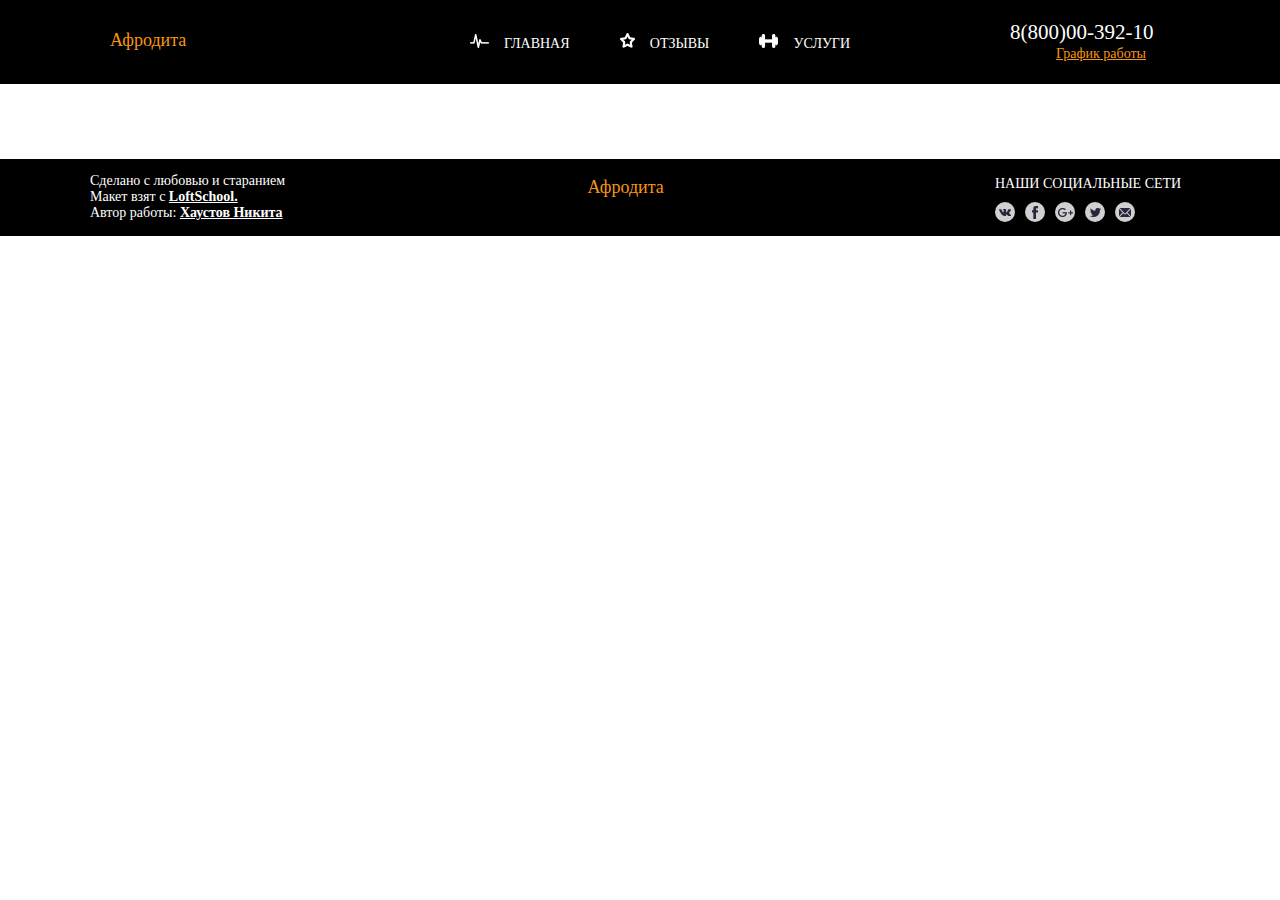
==== Afrodita/comments.html @ 2ce80c82 "fix" ====
<!DOCTYPE html>
<html lang="ru">
<head>
    <meta charset="UTF-8">
    <link href="https://fonts.googleapis.com/css2?family=Roboto:ital,wght@0,300;0,700;1,400&display=swap" rel="stylesheet">

    <link href="/Afrodita/css/normalize.css" rel="stylesheet">
    <link href="/Afrodita/css/style.css" rel="stylesheet">
    <title>Afrodita Fitness Club</title>
    
</head>
<body>
    <header class="main-header">
        
        <div class="main-nav-wrapper">
        <div class="container">
            <div class="logotype">
            <p class="logo-text">Афродита</p>
            </div>
        <nav class="main-navigation">
            
            <ul class="site-navigation">
                <li>
                  <a href="index.html"><svg xmlns="http://www.w3.org/2000/svg" xmlns:xlink="http://www.w3.org/1999/xlink" width="19" height="14" viewBox="0 0 19 14">
                    <image id="main_icon" width="19" height="14" xlink:href="[data-uri]"/>
                  </svg><span>Главная</span></a></li>
                <li>
                     <a href="comments.html"><svg xmlns="http://www.w3.org/2000/svg" xmlns:xlink="http://www.w3.org/1999/xlink" width="15" height="15" viewBox="0 0 15 15">
                        <image id="feed_icon" width="15" height="15" xlink:href="[data-uri]"/>
                        </svg><span>Отзывы</span></a></li>
                <li><a href="services.html"><svg xmlns="http://www.w3.org/2000/svg" xmlns:xlink="http://www.w3.org/1999/xlink" width="19" height="14" viewBox="0 0 19 14">
                    <image id="service_icon" width="19" height="14" xlink:href="[data-uri]"/>
                  </svg><span>Услуги</span></a></li>
            </ul>
        </nav>
        <div class="contacts">
            <p>8(800)00-392-10</p>
            <a href="#">График работы</a>
        </div>
        </div>
        </div>  
    </header>
    


    <main>
      
    </maim>



    <footer class="main-footer">
        <div class="main-footer-wrapper">
        <div class="container">
        <div class="footer-contacts">
        <p>
            Сделано с любовью и старанием<br>
            Макет взят с <a href="https://loftschool.com/">LoftSchool.</a><br>
            Автор работы: <a href="https://www.instagram.com/knockylone/">Хаустов Никита</a>    
        </p>
        </div>
        <div class="footer-logo"><p>Афродита</p></div>
        <div class="footer-social">
        <p>Наши социальные сети</p>
        <ul>
            <li>
                <a class="social-button" href="#"><span class="visually-hidden">Вконтакте</span>
                    <svg xmlns="http://www.w3.org/2000/svg" xmlns:xlink="http://www.w3.org/1999/xlink" width="12" height="7" viewBox="0 0 12 7">
                        <image id="vk" width="12" height="7" xlink:href="[data-uri]"/>
                      </svg>
                      </a>
            </li>
            <li>
                <a class="social-button" href="#"><span class="visually-hidden">Google+</span>
                    <svg xmlns="http://www.w3.org/2000/svg" xmlns:xlink="http://www.w3.org/1999/xlink" width="6" height="13" viewBox="0 0 6 13">
                        <image id="fb" width="6" height="13" xlink:href="[data-uri]"/>
                      </svg>
                      </a>
            </li>
            <li>
                <a class="social-button" href="#"><span class="visually-hidden">Твитер</span>
                    <svg xmlns="http://www.w3.org/2000/svg" xmlns:xlink="http://www.w3.org/1999/xlink" width="15" height="9" viewBox="0 0 15 9">
                        <image id="google" width="15" height="9" xlink:href="[data-uri]"/>
                      </svg>
                      
                      </a>
            </li>
            <li>
                <a class="social-button" href="#"><span class="visually-hidden">Твитер</span>
                    <svg xmlns="http://www.w3.org/2000/svg" xmlns:xlink="http://www.w3.org/1999/xlink" width="11" height="9" viewBox="0 0 11 9">
                        <image id="twitter" width="11" height="9" xlink:href="[data-uri]"/>
                      </svg>
                      </a>
            </li>
            <li>
                <a class="social-button" href="#"><span class="visually-hidden">Почта</span>
                    <svg xmlns="http://www.w3.org/2000/svg" xmlns:xlink="http://www.w3.org/1999/xlink" width="12" height="9" viewBox="0 0 12 9">
                        <image id="mail" width="12" height="9" xlink:href="[data-uri]"/>
                      </svg>
                      </a>
            </li>
        </ul>
        </div>
        </div>
        </div>
    </footer>
</body>
</html>
---- Afrodita/css/style.css ----
@font-face {
    font-family: 'gora_free';
    src: url('/Afrodita/fonts/gora-free-webfont.woff2') format('woff2'),
         url('/Afrodita/fonts/gora-free-webfont.woff') format('woff');
    font-weight: normal;
    font-style: normal;
    font-display: optional;
}

@font-face {
    font-family: 'open_sansbold';
    src: url('/Afrodita/fonts/opensans-bold-webfont.woff2') format('woff2'),
         url('/Afrodita/fonts/opensans-bold-webfont.woff') format('woff');
    font-weight: bold;
    font-style: normal;
    font-display: optional;
}

@font-face {
    font-family: 'open_sanslight';
    src: url('/Afrodita/fonts/opensans-light-webfont.woff2') format('woff2'),
         url('/Afrodita/fonts/opensans-light-webfont.woff') format('woff');
    font-weight: 300;
    font-style: normal;
    font-display: optional;
}

@font-face {
    font-family: 'open_sanslight_italic';
    src: url('/Afrodita/fonts/opensans-lightitalic-webfont.woff2') format('woff2'),
         url('/Afrodita/fonts/opensans-lightitalic-webfont.woff') format('woff');
    font-weight: 300;
    font-style: italic;
    font-display: optional;
}

body {
    margin: 0;
    padding: 0;

    font-family: 'Roboto', sans-serif;
    -webkit-font-smoothing: antialiased;
    -moz-osx-font-smoothing: grayscale;
}

.visually-hidden:not(:focus):not(:active) {
    position: absolute;
  
    width: 1px;
    height: 1px;
    margin: -1px;
    border: 0;
    padding: 0;
  
    white-space: nowrap;
  
    clip-path: inset(100%);
    clip: rect(0, 0, 0, 0);
    overflow: hidden;
  }


/* Header */

.main-header {
    margin-bottom: 75px;
    background-color: #000000;
}

.logotype {
    width: 200px;
    margin-bottom: 30px;
    margin-top: 30px;
    margin-left: 20px;
}

.logo-text {
    font-family: 'gora_free';
    color: #f89513;
    font-size: 18px;
    margin: 0;
    padding: 0;
}

a {
    text-decoration: none;
    color: #ffffff; 
}

.main-navigation {
    font-family: 'open_sansbold';
    font-size: 14px;
    line-height: 20px; 
    text-transform: uppercase;
    width: 380px;
    margin-top: 33px;
    margin-bottom: 30px;
}

.site-navigation {
    display: flex;
    justify-content: space-between;
    align-items: center;
    list-style: none;
    
    margin: 0;
    padding: 0;
}   

.site-navigation span {
    margin-left: 15px;
}

.site-navigation a:hover,
.site-navigation a:focus {
    color: #f89513;
}

.site-navigation svg:focus,
.site-navigation svg:hover {
    fill: #f89513;
}

.contacts {
    width: 160px;
    margin-top: 20px;
    margin-right: 20px;
}

.contacts p {
    font-family: 'open_sansbold';
    font-size: 21px;
    color: #ffffff;

    margin: 0;
    padding: 0;
}

.contacts a {
    font-family: 'open_sansbold';
    text-decoration: underline;
    color: #f89513;
    font-size: 14px;
    margin-left: 46px;
}

.main-nav-wrapper {
    width: 100%;
    margin-bottom: 20px;
}

.container {
    width: 1100px;
    margin: 0 auto;
    padding: 0 10px;
}

.main-nav-wrapper .container {
    display: flex;
    justify-content: space-between;
}

/* .main-header-nav {
    display: flex;
    flex-direction: column;
} */

.fig {
    display: block;
    margin: 0 auto;
    margin-bottom: 60px;
}

/* Features */
.black-bg {
    background-color: #000000;
} 

.black-bg h2 {
    color: #ffffff;
    text-align: center;
    font-family: 'open_sansbold';
    font-size: 49px;
    text-transform: uppercase;
    padding-top: 64px;
    padding-bottom: 64px;
    margin: 0;
    letter-spacing: 2.6px;
}

.features-list {
    margin: 0;
    padding: 0;
    width: 350px;
}

.feature-list-wrapper {
    display: flex;
    justify-content: space-between;


    text-align: center;
    color: #ffffff;
    list-style: none;
    padding-bottom: 84px;
}

.features-circle {
    width: 70px;
    height: 70px;

    background-color: #f89513;
    border-radius: 50%;
    margin: 0 auto;
}


.features-circle__unique {
    background-image: url(/Afrodita/img/flower.png);
    background-position: center;
    background-repeat: no-repeat;
}

.features-circle__vip {
    background-image: url(/Afrodita/img/mark-as-favorite-star.png);
    background-position: center;
    background-repeat: no-repeat;
}

.features-circle__trainer {
    background-image: url(/Afrodita/img/painter-palette.png);
    background-position: center;
    background-repeat: no-repeat;
}

.feature-list__header {
    margin-top: 40px;
    font-weight: 900;
    font-size: 10.78px;
    letter-spacing: 3px;
    margin-left: 6px;
    text-transform: uppercase;
}

.feature-list-desc {
    font-family: 'open_sanslight';
    margin-top: 20px;
    font-size: 18px;
    letter-spacing: 1px;
    line-height: 1.8;
}

.feature-item {
    font-family: 'open_sanslight';
    font-size: 16px;
    line-height: 2.2;
    letter-spacing: 1.3px;
    text-align: left; 
}



/* Блок новости */

.index-columns {
    display: flex;
    justify-content: space-between;
}

.news h2 {
    text-align: center;
    font-family: 'open_sansbold';
    font-size: 49px;
    text-transform: uppercase;
    letter-spacing: 2.6px;
}

.last-news {
    width: 900px;
    padding: 0;
    margin: 0;
}

.last-news__list {
    padding: 0;
    margin: 0;
}

.last-news__item {
    list-style: none;
    border-bottom: 1px solid #f5f5f5;
    margin-bottom: 35px;
}

.last-news__item:last-child {
    border-bottom: none;
}

.news-block__img {
    padding-left: 20px;
    display: inline-block;
    margin-bottom: 15px;
}



.news-block__text {
    display: inline-block;
    width: 680px;
    margin: 0;
    margin-left: 20px;
    vertical-align: bottom;
    margin-bottom: 19px;
}

.news-block__text p {
    font-size: 18px;
}

.news-block__heading {
    font-family: Roboto;
    font-weight: bold;

    margin: 0;
    padding: 0;
    margin-top: 10px;
}

time {
    font-size: 14px;
}

.top-news {
    width: 160px;
}

.top-news h3 {
    text-transform: uppercase;
    margin: 0;
}

.top-news p {
    text-transform: uppercase;
    color: #656464;
    font-weight: bold;
    font-weight: 700;
    letter-spacing: 2px;
    margin-bottom: 24px;
    margin-top:10px;
}

.top-news img {
    margin-bottom: 20px;
}


.pagination-list {
    display: flex;
    align-items: center;
    justify-content: center;
    margin: 0 auto;
    padding: 0;
    list-style: none;
}

.pagination-item_list {
    color: #6f6e6e;
    margin-right: 20px;
}

.pagination-item a {
    font-family: Roboto;
    font-size: 14px;
    font-weight: 700;
    color: #000000;
    margin-left: 18px;
}

.pagination-item-current {
    width: 25px;
    height: 25px;

    line-height: 25px;
    vertical-align: middle;
    text-align: center;
    margin-left: 20px;

    border-radius: 5px;
    background-color: #27273e;
}

.pagination-item a:hover,
.pagination-item a:focus {
    color: #f9ad5f;
}

.pagination-item-current:hover,
.pagination-item-current:focus {
    background-color: #000000;
    color: #f9ad5f;
}

.pagination-item:nth-child(9) {
    margin-right: 20px;
}


/* Footer */

.main-footer {
    margin-top: 65px;
    background-color:#000000;
}

.main-footer-wrapper {
    width: 100%;
    background-color: black;
}

.main-footer .container {
    display: flex;
    justify-content: space-between;
}

.footer-contacts {
    width: 290px;
    margin: 0;  
    color: #ffffff 
}

.footer-contacts a {
    font-weight: bold;
    text-decoration: underline;
}

.footer-contacts a:hover,
.footer-contacts a:focus {
    color: #f89513;
}

.footer-contacts p {
    font-family: 'open_sanslight';
    font-size: 14px;
}

.footer-logo {
    width: 200px;
    font-family: 'gora_free';
    color: #f89513;
    font-size: 18px;
    margin: 0;  
}

.footer-social {
    width: 195px;
    margin: 0;
    color: #ffffff;
}

.footer-social p {
    font-family: 'open_sansbold';
    font-size: 14px;
    text-transform: uppercase;
   
    margin-top: 17px;
    margin-bottom: 10px;
}

.footer-social ul {
    display: flex;
    flex-wrap: wrap;
    list-style: none;

    margin: 0;
    padding: 0;
}

.social-button {
    display: flex;
    align-items: center;
    justify-content: center;
    
    width: 20px;
    height: 20px;

    background-color: #d0d0d0;

    margin-right: 10px;
    margin-bottom: 14px;
    border-radius: 50%;
}

.social-button:hover,
.social-button:focus {
    background-color: #f89513;
}
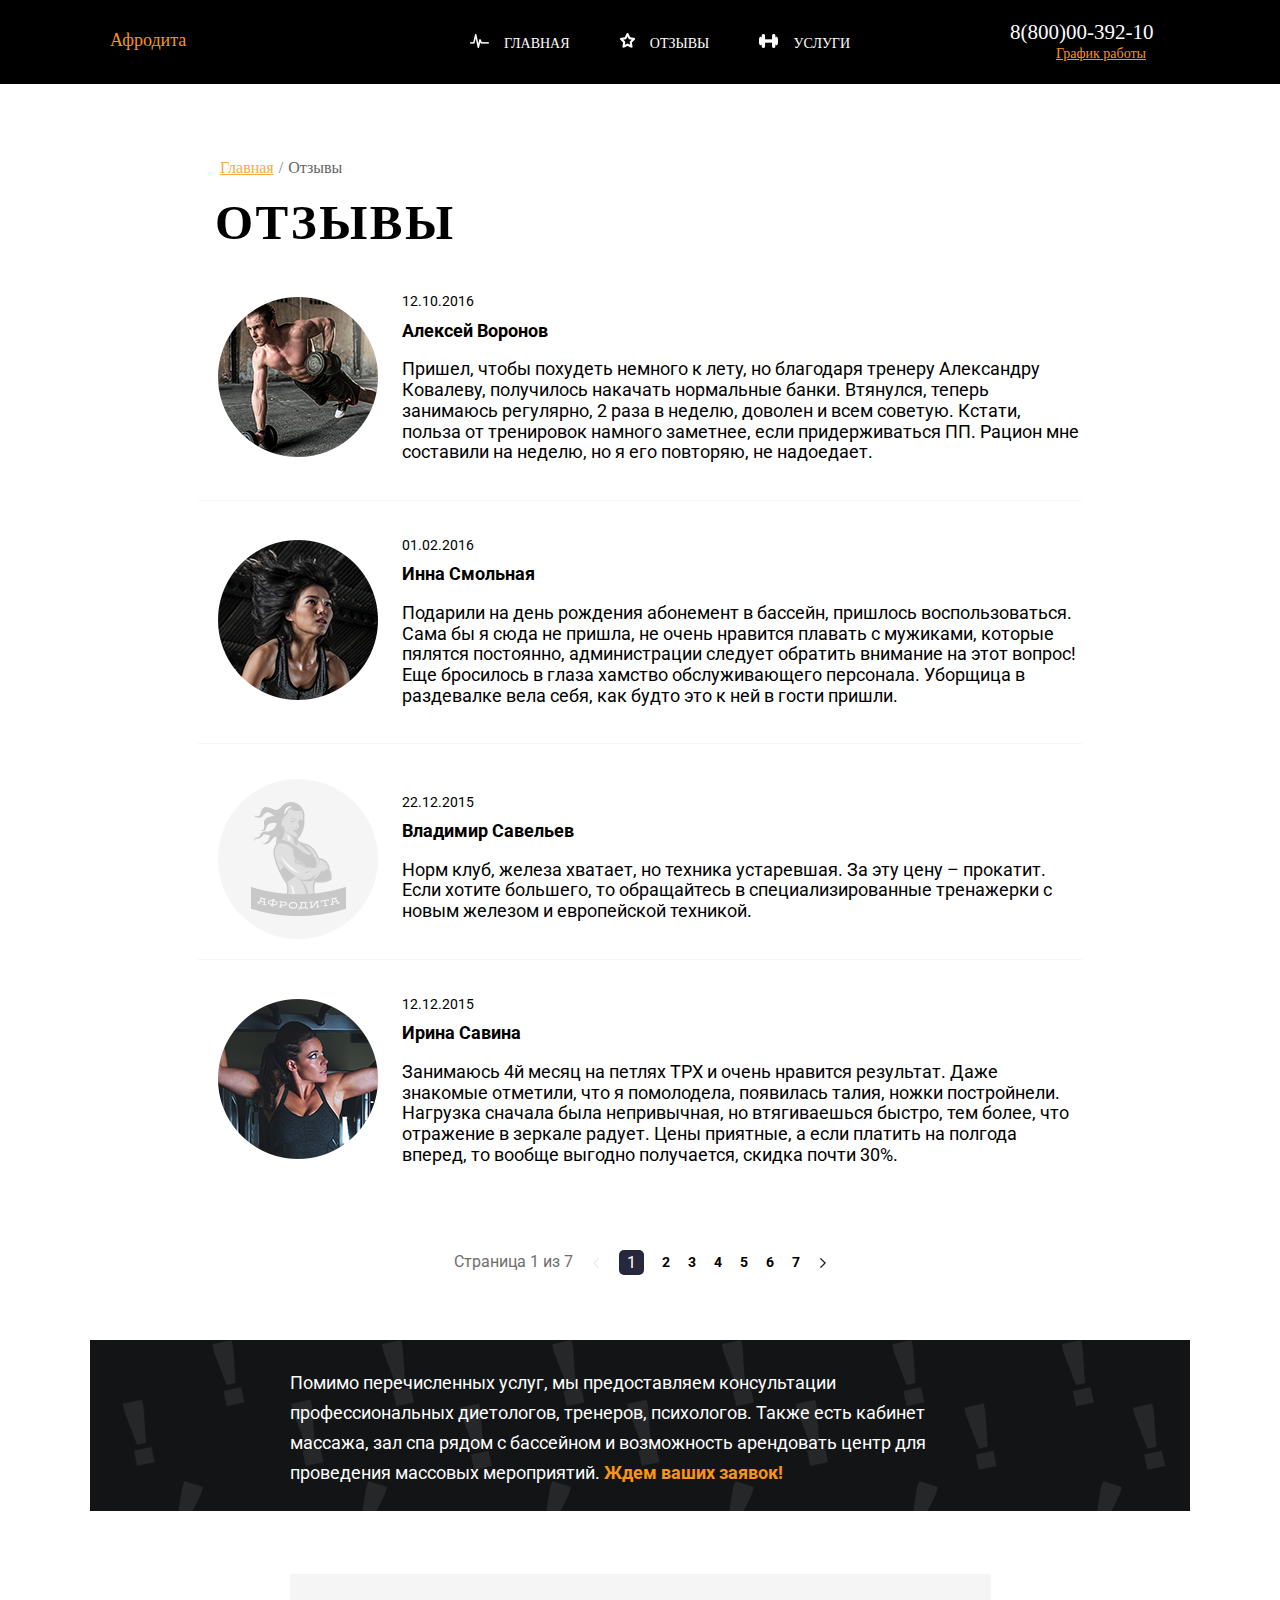
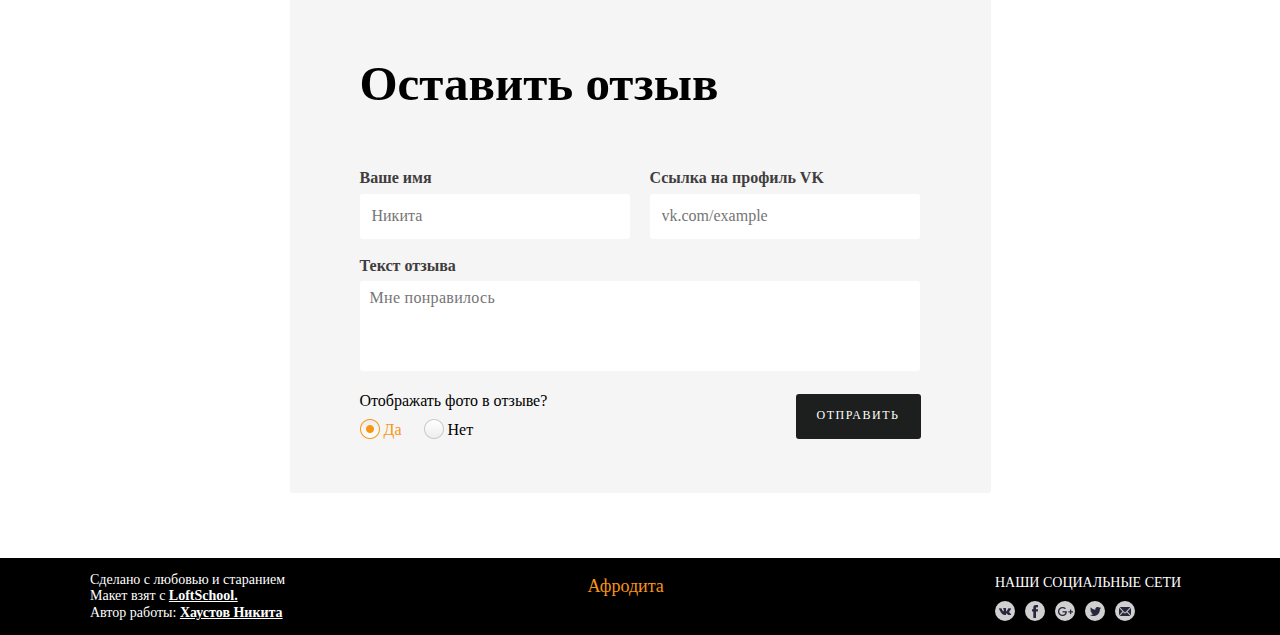
==== commit c5939687: "finish second page" ====
--- a/Afrodita/comments.html
+++ b/Afrodita/comments.html
@@ -44,8 +44,140 @@
 
 
     <main>
-      
-    </maim>
+        <section class="container">
+        
+        <ul class="breadcrumbs">
+            <li class="breadcrumbs__list"><a class="breadcrumbs__list-link" href="index.html">Главная</a></li>
+            <li><a class="breadcrumbs__list-active" href="#">Отзывы</a></li>
+        </ul>
+
+
+        <h2 class="feedback-header">Отзывы</h2>
+        <div class="feedback-wrapper">
+        <ul class="last-news__list">
+            <li class="last-news__item">
+                <div class="news-block__img news-block-img2">
+                <img src="/Afrodita/img/feedback1.png" alt="картинка новости" width="160" height="160">
+                </div>
+                <div class="news-block__text">
+                <time datetime="2016-10-12">12.10.2016</time>
+                <p class="news-block__heading">Алексей Воронов</p>
+                <p>Пришел, чтобы похудеть немного к лету, но благодаря тренеру Александру Ковалеву, 
+                    получилось накачать нормальные банки. Втянулся, теперь занимаюсь регулярно, 
+                    2 раза в неделю, доволен и всем советую. Кстати, польза от тренировок намного 
+                    заметнее, если придерживаться ПП. 
+                    Рацион мне составили на неделю, но я его повторяю, не надоедает.</p>
+                </div>
+            </li>
+
+            <li class="last-news__item">
+                <div class="news-block__img news-block-img2">
+                <img src="/Afrodita/img/feedback2.png" alt="картинка новости" width="160" height="160">
+                </div>
+                <div class="news-block__text">
+                <time datetime="2016-02-01">01.02.2016</time>
+                <p class="news-block__heading">Инна Смольная</p>
+                <p>Подарили на день рождения абонемент в бассейн, пришлось воспользоваться. 
+                    Сама бы я сюда не пришла, не очень нравится плавать с мужиками, которые пялятся 
+                    постоянно, администрации следует обратить внимание на этот вопрос! 
+                    Еще бросилось в глаза хамство обслуживающего персонала. 
+                    Уборщица в раздевалке вела себя, 
+                    как будто это к ней в гости пришли.</p>
+                </div>
+            </li>
+
+            <li class="last-news__item">
+                <div class="news-block__img">
+                <div class="avatar-place"></div>
+                </div>
+                <div class="news-block__text">
+                <time datetime="2015-22-12">22.12.2015</time>
+                <p class="news-block__heading">Владимир Савельев</p>
+                <p>Норм клуб, железа хватает, но техника устаревшая. За эту цену – прокатит. 
+                    Если хотите большего, то обращайтесь в специализированные тренажерки с новым 
+                    железом и европейской техникой.</p></div>
+            </li>
+
+            <li class="last-news__item">
+                <div class="news-block__img news-block-img2">
+                <img src="/Afrodita/img/feedback4.png" alt="картинка новости" width="160" height="160">
+                </div>
+                <div class="news-block__text">
+                <time datetime="2015-22-12">12.12.2015</time>
+                <p class="news-block__heading">Ирина Савина</p>
+                <p>Занимаюсь 4й месяц на петлях ТРХ и очень нравится результат. 
+                    Даже знакомые отметили, что я помолодела, появилась талия, 
+                    ножки постройнели. Нагрузка сначала была непривычная, 
+                    но втягиваешься быстро, тем более, что отражение в зеркале радует. 
+                    Цены приятные, а если платить на полгода вперед, то вообще выгодно 
+                    получается, скидка почти 30%. </p></div>
+            </li>
+        </ul>
+        </div>
+        </section>
+
+        <ul class="pagination-list">
+            <div class="pagination-item_list"><p>Страница 1 из 7</p></div>
+            <svg xmlns="http://www.w3.org/2000/svg" xmlns:xlink="http://www.w3.org/1999/xlink" width="6" height="10" viewBox="0 0 6 10">
+                <defs>
+                  <style>
+                    .cls-1 {
+                      opacity: 0.3;
+                    }
+                  </style>
+                </defs>
+                <image id="Vector_Smart_Object" data-name="Vector Smart Object" class="cls-1" width="6" height="10" xlink:href="[data-uri]"/>
+              </svg>
+              
+            <li class="pagination-item-current"><a>1</a></li>
+            <li class="pagination-item"><a href="#">2</a></li>
+            <li class="pagination-item"><a href="#">3</a></li>
+            <li class="pagination-item"><a href="#">4</a></li>
+            <li class="pagination-item"><a href="#">5</a></li>
+            <li class="pagination-item"><a href="#">6</a></li>
+            <li class="pagination-item"><a href="#">7</a></li>
+            <svg xmlns="http://www.w3.org/2000/svg" xmlns:xlink="http://www.w3.org/1999/xlink" width="6" height="10" viewBox="0 0 6 10">
+                <image id="Vector_Smart_Object" data-name="Vector Smart Object" width="6" height="10" xlink:href="[data-uri]"/>
+              </svg>   
+        </ul>
+
+        <section class="container">
+            <div class="wrapper-info">
+            <p>Помимо перечисленных услуг, мы предоставляем консультации профессиональных диетологов, 
+                тренеров, психологов. Также есть кабинет массажа, зал спа рядом с бассейном и возможность арендовать 
+                центр для проведения массовых мероприятий. <a href="#">Ждем ваших заявок!</a></p>
+            </div>
+        </section>
+
+            <form class="form__comments" action="">
+                <h2 class="form__title">Оставить отзыв</h2>
+                <div class="form__inputs">
+                  <div class="form__input">
+                    <label class="form__input--signature" for="name">Ваше имя</label>
+                    <input class="form__input--field" type="text" id="name" placeholder="Никита">
+                  </div>
+                  <div class="form__input">
+                    <label class="form__input--signature" for="vk">Ссылка на профиль VK</label>
+                    <input class="form__input--field" type="text" id="vk" placeholder="vk.com/example">
+                  </div>
+                </div>
+                        <div class="form__textarea">
+                            <label class="form__input--signature" for="message">Текст отзыва</label>
+                            <textarea class="form__input--message" placeholder="Мне понравилось" name="message" id="message"></textarea>
+              </div>
+              <div class="form__radiobutton">
+                            <div class="radiobutton__radio">
+                                <p class="radiobutton__radio--label">Отображать фото в отзыве?</p>
+                                <label class="label--radio" for="radio1" name="radio"><input checked="checked" name="radio" id="radio1" class="radio" type="radio"><span class="radio__styles"></span><span class="radio__text">Да</span></label>
+                                <label class="label--radio" for="radio2" name="radio"><input name="radio" id="radio2" class="radio" type="radio"><span class="radio__styles"></span><span class="radio__text">Нет</span></label>
+                            </div>
+                            <div class="radiobutton__button">
+                                <button class="button">Отправить</button>
+                            </div>
+                        </div>
+              </form>
+
+    </main>
 
 
 
--- a/Afrodita/css/style.css
+++ b/Afrodita/css/style.css
@@ -204,6 +204,9 @@
     color: #ffffff;
     list-style: none;
     padding-bottom: 84px;
+
+    margin-left: 150px;
+    margin-right: 150px;
 }
 
 .features-circle {
@@ -494,4 +497,258 @@
 .social-button:hover,
 .social-button:focus {
     background-color: #f89513;
+}
+
+/* Comments paage */
+
+.wrapper-info {
+    width: 1100px;
+    height: 176px;
+
+    background-image: url(/Afrodita/img/bakground.info.png);
+    background-position: center;
+    background-repeat: no-repeat;
+}
+
+.wrapper-info p {
+    font-size: 18px;
+    line-height: 30px;
+    color: white;
+    margin-left: 200px;
+    margin-right: 200px;
+    padding-top: 30px;
+    margin-top: 50px;
+}
+
+.wrapper-info a {
+    color: #f89513;
+    font-weight: bold;
+}
+
+.avatar-place {
+    width: 160px;
+    height: 160px;
+    background-color: #f5f5f5;
+    border-radius: 50%;
+
+    background-image: url(/Afrodita/img/feedback3.png);
+    background-position: center;
+    background-repeat: no-repeat;
+}
+
+.feedback-wrapper {
+    margin-left: 108px;
+    margin-right: 108px;
+}
+
+.news-block-img2 {
+    margin-bottom: 39px;
+}
+
+.feedback-header {
+    font-size: 49px;
+    font-family: 'open_sansbold';
+    margin-top: 18px;
+    margin-left: 125px;
+    text-transform: uppercase;
+    letter-spacing: 2.5px;
+}
+
+.breadcrumbs {
+    display: flex;
+    width: 135px;
+    margin-left: 90px;
+}
+
+.breadcrumbs li {
+    list-style: none;
+    font-family: 'open_sanslight_italic';
+}
+
+.breadcrumbs__list-link {
+    color: #f9aa42;
+    text-decoration: underline;
+}
+
+.breadcrumbs__list::after {
+    content: "/";
+    color: #666464;
+    opacity: .8;
+    font-family: 'open_sanslight_italic';
+    margin-left: 5px;
+}
+
+.breadcrumbs__list-active {
+    text-decoration: none;
+    color: #666464;
+    margin-left: 5px;
+}
+
+/* Form */
+
+.form__comments {
+    max-width: 561px;
+    border-radius: 3px;
+    background: #f5f5f5;
+    margin: 0 auto;
+    margin-top: 60px;
+    margin-bottom: 60px;
+    position: relative;
+    font-family: open_sanslight;
+    padding: 42px 70px 50px 70px; 
+}
+
+.form__title {
+    font-size: 49px;
+    font-family: 'open_sansbold';
+}
+
+
+.form__input--field {
+    width: 270px;
+    height: 45px; 
+    border: none;
+    border-radius: 3px;
+    outline: 0;
+    padding-left: 12px;
+    padding-right: 12px;
+}
+
+.form__input {
+    display: inline-block;
+    margin-top: 16px;
+}
+
+.form__input--field {
+    box-sizing: border-box;
+}
+
+.form__input--field:focus {
+    border: 0.5px solid #f9aa42;
+}
+
+.form__input--message:focus {
+    border: 0.5px solid #f9aa42;
+}
+
+.form__input:first-child {
+    margin-right: 16px;
+}
+
+.form__inputs {
+    margin-bottom: 18px;
+}
+
+.form__input--signature {
+    display: block;
+    font-weight: 600;
+    color: #3f3d3d;
+    margin-bottom: 6px;
+}
+
+.form__input--message {
+    width: 560px;
+    height: 90px;
+    border-radius: 3px;
+    border: none;
+    box-sizing: border-box;
+    outline: none;
+    padding-left: 10px;
+    padding-top: 8px;
+    padding-bottom: 4px;
+    padding-right: 10px;
+    letter-spacing: .3px;
+    resize: none;
+    color: #221f1f;
+}
+
+.form-input {
+    display: inline-block;
+    margin-top: 16px;
+}
+
+.radiobutton__radio--label {
+    margin-bottom: 9px;
+}
+
+.radiobutton__radio {
+    display: inline-block;
+}
+
+.radiobutton__button {
+    display: inline-block;
+    float: right;
+    margin-top: 18px;
+}
+
+.button {
+    width: 125px;
+    height: 45px;
+    color: white;
+    background: #1c1f1d;
+    border: none;
+    border-radius: 3px;
+    font-size: 12px;
+    font-family: 'open_sansbold';
+    text-transform: uppercase;
+    letter-spacing: 1.5px;
+}
+
+.button:hover,
+.button:focus {
+    background-color: #f9aa42;
+    cursor: pointer;
+}
+
+.label--radio {
+    cursor: pointer;
+    display: inline-block;
+}
+
+.radio {
+    width: 20px;
+    height: 20px;
+    color: red;
+    background: red;
+    vertical-align: middle;
+    cursor: pointer;
+    opacity: 0;
+    position: absolute;
+}
+
+
+
+.radio:checked ~ .radio__text {
+    color: #f89513;
+}
+
+.label--radio:last-child {
+    margin-left: 18px;
+}
+
+.radio__styles {
+    background: url(/Afrodita/img/Ellipse2.png) no-repeat;
+    display: inline-block;
+    width: 20px;
+    height: 20px;
+    padding-left: 4px;
+}
+
+.radio:checked ~ .radio__styles {
+    background: url(/Afrodita/img/Ellipse3.png) no-repeat;
+    display: inline-block;
+    width: 20px;
+    height: 20px;
+    padding-left: 4px;
+}
+
+
+.radio__text {
+    display: inline-block;
+    vertical-align: 4px;
+}
+
+.form__radiobutton {
+display: flex;
+justify-content: space-between;
 }